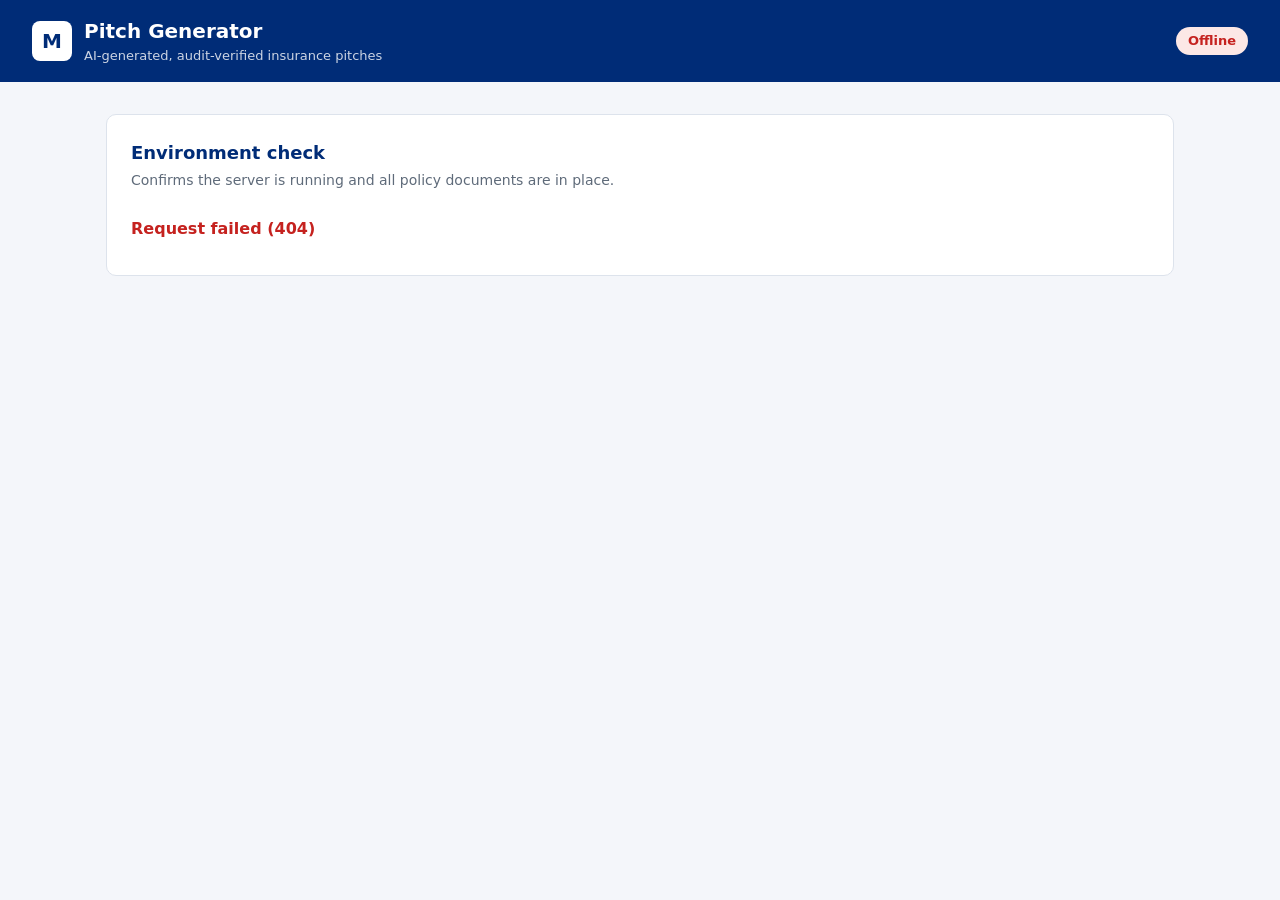
==== static/index.html @ 5f3ff766 "Phase 0: FastAPI + frontend shell, Gemini setup" ====
<!DOCTYPE html>
<html lang="en">
<head>
  <meta charset="UTF-8">
  <meta name="viewport" content="width=device-width, initial-scale=1.0">
  <title>Marsh Pitch Generator</title>
  <link rel="stylesheet" href="/static/css/style.css">
  <script src="/static/js/api.js" defer></script>
  <script src="/static/js/ui.js" defer></script>
  <script src="/static/js/app.js" defer></script>
</head>
<body>
  <header class="topbar">
    <div class="brand">
      <span class="logo">M</span>
      <div>
        <h1>Pitch Generator</h1>
        <p>AI-generated, audit-verified insurance pitches</p>
      </div>
    </div>
    <span id="mode-badge" class="badge">Connecting…</span>
  </header>

  <main class="container">
    <section class="card">
      <h2>Environment check</h2>
      <p class="muted">Confirms the server is running and all policy documents are in place.</p>
      <ul id="policy-list" class="status-list"></ul>
    </section>
  </main>
</body>
</html>
---- static/css/style.css ----
:root {
  --navy: #002C77;
  --navy-light: #E8EEF8;
  --bg: #F4F6FA;
  --surface: #FFFFFF;
  --text: #1A1F2B;
  --muted: #5F6B7A;
  --border: #DDE3EC;
  --green: #1E8E3E;
  --amber: #B26A00;
  --red: #C5221F;
  --blue: #1A73E8;
  --radius: 10px;
}

* { box-sizing: border-box; margin: 0; padding: 0; }

body {
  font-family: "Segoe UI", system-ui, -apple-system, sans-serif;
  background: var(--bg);
  color: var(--text);
  line-height: 1.5;
}

.topbar {
  background: var(--navy);
  color: #fff;
  padding: 16px 32px;
  display: flex;
  align-items: center;
  justify-content: space-between;
}
.brand { display: flex; align-items: center; gap: 12px; }
.brand h1 { font-size: 20px; font-weight: 600; }
.brand p { font-size: 13px; opacity: 0.8; }
.logo {
  width: 40px; height: 40px; border-radius: 8px;
  background: #fff; color: var(--navy);
  display: grid; place-items: center;
  font-weight: 700; font-size: 20px;
}

.container { max-width: 1100px; margin: 32px auto; padding: 0 16px; }

.card {
  background: var(--surface);
  border: 1px solid var(--border);
  border-radius: var(--radius);
  padding: 24px;
}
.card h2 { font-size: 18px; color: var(--navy); margin-bottom: 4px; }
.muted { color: var(--muted); font-size: 14px; }

.badge {
  font-size: 13px; font-weight: 600;
  padding: 4px 12px; border-radius: 999px;
  background: rgba(255, 255, 255, 0.15);
}
.badge.live { background: #E6F4EA; color: var(--green); }
.badge.demo { background: #FEF3E0; color: var(--amber); }
.badge.error { background: #FCE8E6; color: var(--red); }

.status-list { list-style: none; margin-top: 16px; }
.status-list li {
  display: flex; justify-content: space-between;
  padding: 10px 0; border-bottom: 1px solid var(--border);
}
.status-list li:last-child { border-bottom: none; }
.ok { color: var(--green); font-weight: 600; }
.missing { color: var(--red); font-weight: 600; }
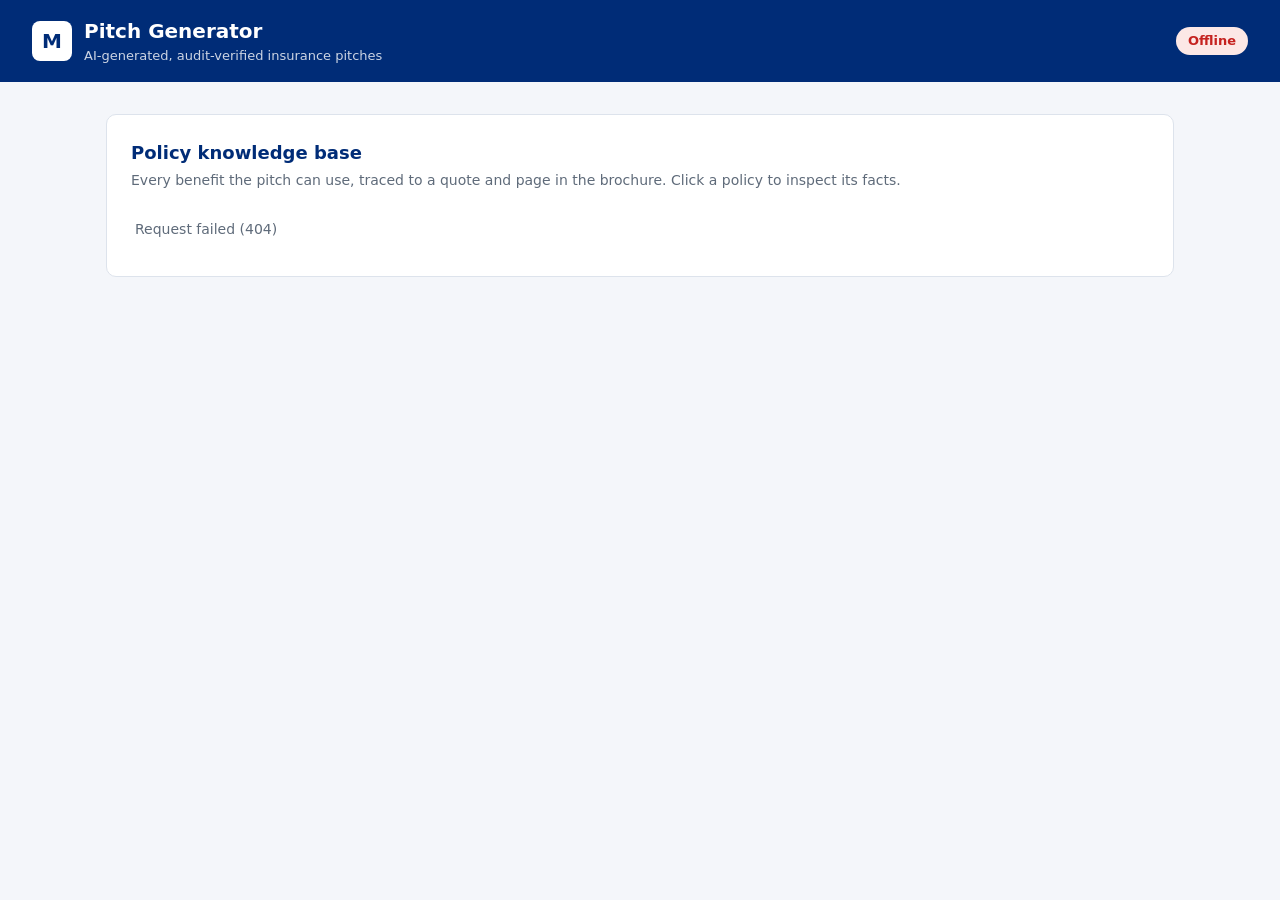
==== commit 1463a058: "Phase 1 complete: verified fact store with human overrides" ====
--- a/static/index.html
+++ b/static/index.html
@@ -23,9 +23,14 @@
 
   <main class="container">
     <section class="card">
-      <h2>Environment check</h2>
-      <p class="muted">Confirms the server is running and all policy documents are in place.</p>
-      <ul id="policy-list" class="status-list"></ul>
+      <div class="card-head">
+        <div>
+          <h2>Policy knowledge base</h2>
+          <p class="muted">Every benefit the pitch can use, traced to a quote and page in the brochure. Click a policy to inspect its facts.</p>
+        </div>
+        <span id="store-date" class="muted small"></span>
+      </div>
+      <ul id="policy-list" class="policy-list"></ul>
     </section>
   </main>
 </body>
--- a/static/css/style.css
+++ b/static/css/style.css
@@ -7,9 +7,13 @@
   --muted: #5F6B7A;
   --border: #DDE3EC;
   --green: #1E8E3E;
+  --green-bg: #E6F4EA;
   --amber: #B26A00;
+  --amber-bg: #FEF3E0;
   --red: #C5221F;
+  --red-bg: #FCE8E6;
   --blue: #1A73E8;
+  --blue-bg: #E8F0FE;
   --radius: 10px;
 }
 
@@ -22,6 +26,7 @@
   line-height: 1.5;
 }
 
+/* ---------- header ---------- */
 .topbar {
   background: var(--navy);
   color: #fff;
@@ -40,6 +45,7 @@
   font-weight: 700; font-size: 20px;
 }
 
+/* ---------- layout ---------- */
 .container { max-width: 1100px; margin: 32px auto; padding: 0 16px; }
 
 .card {
@@ -48,23 +54,68 @@
   border-radius: var(--radius);
   padding: 24px;
 }
+.card-head { display: flex; justify-content: space-between; align-items: flex-start; gap: 16px; }
 .card h2 { font-size: 18px; color: var(--navy); margin-bottom: 4px; }
 .muted { color: var(--muted); font-size: 14px; }
+.small { font-size: 12px; white-space: nowrap; }
 
+/* ---------- badges & pills ---------- */
 .badge {
   font-size: 13px; font-weight: 600;
   padding: 4px 12px; border-radius: 999px;
   background: rgba(255, 255, 255, 0.15);
 }
-.badge.live { background: #E6F4EA; color: var(--green); }
-.badge.demo { background: #FEF3E0; color: var(--amber); }
-.badge.error { background: #FCE8E6; color: var(--red); }
+.badge.live { background: var(--green-bg); color: var(--green); }
+.badge.demo { background: var(--amber-bg); color: var(--amber); }
+.badge.error { background: var(--red-bg); color: var(--red); }
 
-.status-list { list-style: none; margin-top: 16px; }
-.status-list li {
-  display: flex; justify-content: space-between;
-  padding: 10px 0; border-bottom: 1px solid var(--border);
+.pill {
+  display: inline-block;
+  font-size: 12px; font-weight: 600;
+  padding: 2px 8px; border-radius: 999px;
+  white-space: nowrap;
 }
-.status-list li:last-child { border-bottom: none; }
-.ok { color: var(--green); font-weight: 600; }
-.missing { color: var(--red); font-weight: 600; }+.pill.ok { background: var(--green-bg); color: var(--green); }
+.pill.review { background: var(--amber-bg); color: var(--amber); }
+.pill.missing { background: var(--red-bg); color: var(--red); }
+.pill.base { background: var(--green-bg); color: var(--green); }
+.pill.optional { background: var(--amber-bg); color: var(--amber); }
+.pill.add_on { background: var(--red-bg); color: var(--red); }
+.pill.plan_dependent { background: var(--blue-bg); color: var(--blue); }
+
+/* ---------- policy list ---------- */
+.policy-list { list-style: none; margin-top: 16px; }
+.policy-list > li { border-bottom: 1px solid var(--border); }
+.policy-list > li:last-child { border-bottom: none; }
+
+.policy-row {
+  width: 100%;
+  display: flex; justify-content: space-between; align-items: center; gap: 12px;
+  padding: 12px 4px;
+  background: none; border: none; cursor: pointer;
+  font: inherit; color: inherit; text-align: left;
+}
+.policy-row:hover { background: var(--navy-light); }
+.policy-row:disabled { cursor: default; background: none; }
+.policy-row .name { font-weight: 600; }
+.policy-row .meta { display: flex; gap: 8px; align-items: center; flex-wrap: wrap; justify-content: flex-end; }
+.chevron { display: inline-block; color: var(--muted); transition: transform 0.15s; }
+.open .chevron { transform: rotate(90deg); }
+
+/* ---------- facts table ---------- */
+.facts { padding: 4px 4px 16px; overflow-x: auto; }
+.facts table { width: 100%; min-width: 720px; border-collapse: collapse; font-size: 13px; }
+.facts th {
+  text-align: left; font-weight: 600; color: var(--muted);
+  padding: 8px; border-bottom: 2px solid var(--border);
+}
+.facts td { padding: 8px; border-bottom: 1px solid var(--border); vertical-align: top; }
+.facts .quote { color: var(--muted); font-style: italic; max-width: 360px; }
+.facts .flags { color: var(--amber); font-size: 12px; margin-top: 2px; }
+.empty { padding: 12px 4px; color: var(--muted); font-size: 14px; }
+
+@media (max-width: 640px) {
+  .topbar { padding: 12px 16px; }
+  .card { padding: 16px; }
+  .card-head { flex-direction: column; }
+}
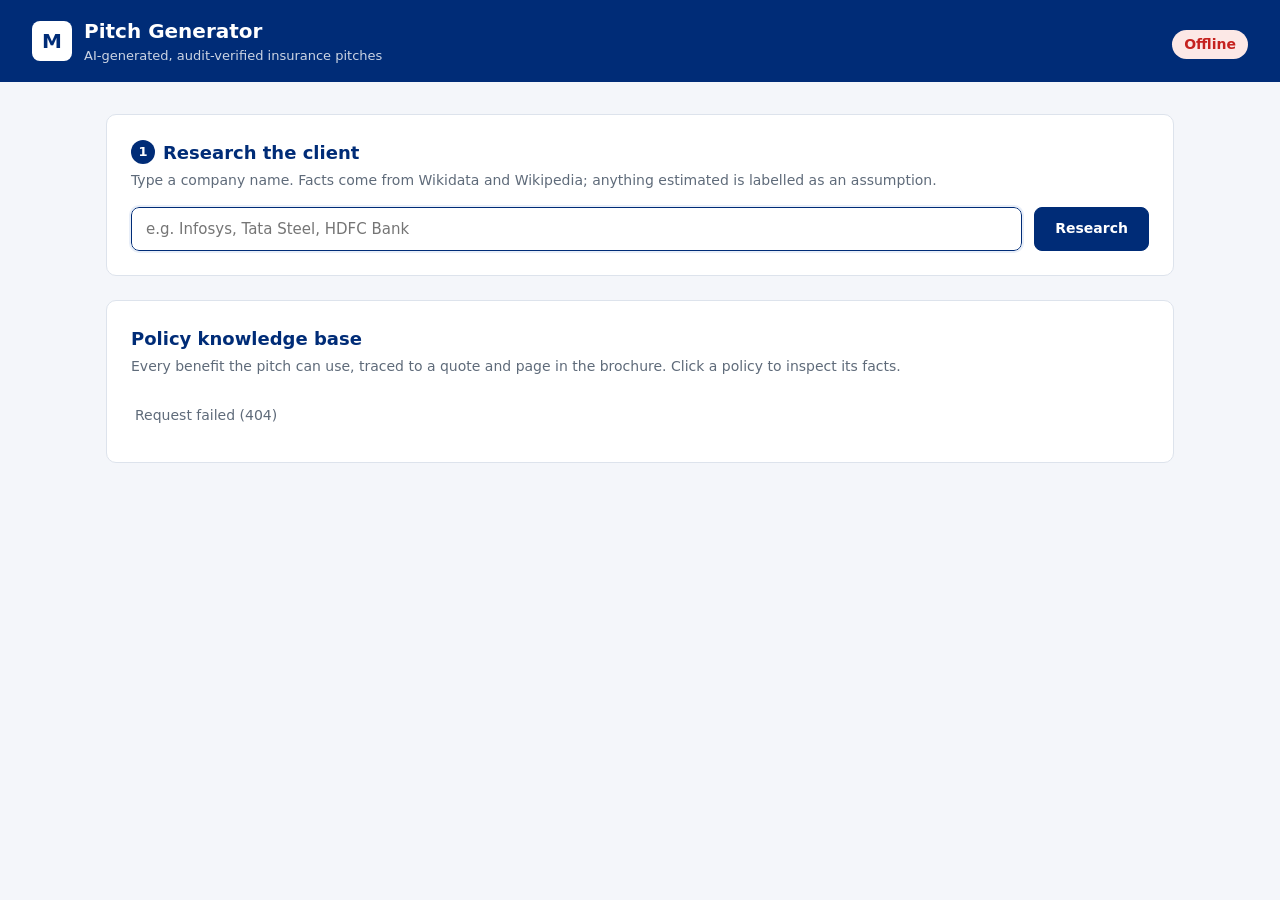
==== commit d88e7982: "Phase 2: company profile from Wikidata/Wikipedia with labelled assumptions" ====
--- a/static/index.html
+++ b/static/index.html
@@ -22,6 +22,29 @@
   </header>
 
   <main class="container">
+    <!-- Step 1: research the client -->
+    <section class="card">
+      <h2><span class="step">1</span> Research the client</h2>
+      <p class="muted">Type a company name. Facts come from Wikidata and Wikipedia; anything estimated is labelled as an assumption.</p>
+
+      <form id="company-form" class="search-row" autocomplete="off" novalidate>
+        <div class="search-box">
+          <input id="company-input" type="text" maxlength="100" placeholder="e.g. Infosys, Tata Steel, HDFC Bank"
+                 aria-label="Company name" aria-autocomplete="list" aria-controls="suggestions">
+          <ul id="suggestions" class="suggestions" role="listbox" hidden></ul>
+        </div>
+        <button id="research-btn" type="submit" class="btn primary">Research</button>
+      </form>
+      <p id="company-error" class="error" hidden></p>
+
+      <div id="profile-loading" class="loading" hidden>
+        <span class="spinner"></span>
+        <span>Looking up Wikidata → reading Wikipedia → estimating workforce risks…</span>
+      </div>
+      <div id="profile-result" hidden></div>
+    </section>
+
+    <!-- Reference: verified policy facts -->
     <section class="card">
       <div class="card-head">
         <div>
--- a/static/css/style.css
+++ b/static/css/style.css
@@ -18,6 +18,7 @@
 }
 
 * { box-sizing: border-box; margin: 0; padding: 0; }
+[hidden] { display: none !important; }  /* never let a display rule un-hide an element */
 
 body {
   font-family: "Segoe UI", system-ui, -apple-system, sans-serif;
@@ -54,8 +55,14 @@
   border-radius: var(--radius);
   padding: 24px;
 }
+.card + .card { margin-top: 24px; }
 .card-head { display: flex; justify-content: space-between; align-items: flex-start; gap: 16px; }
-.card h2 { font-size: 18px; color: var(--navy); margin-bottom: 4px; }
+.card h2 { font-size: 18px; color: var(--navy); margin-bottom: 4px; display: flex; align-items: center; gap: 8px; }
+.step {
+  width: 24px; height: 24px; border-radius: 50%;
+  background: var(--navy); color: #fff;
+  display: inline-grid; place-items: center; font-size: 13px;
+}
 .muted { color: var(--muted); font-size: 14px; }
 .small { font-size: 12px; white-space: nowrap; }
 
@@ -114,7 +121,83 @@
 .facts .flags { color: var(--amber); font-size: 12px; margin-top: 2px; }
 .empty { padding: 12px 4px; color: var(--muted); font-size: 14px; }
 
+/* ---------- buttons & forms ---------- */
+.btn {
+  font: inherit; font-weight: 600; font-size: 14px;
+  padding: 10px 20px; border-radius: 8px; cursor: pointer;
+  border: 1px solid var(--border); background: var(--surface); color: var(--text);
+}
+.btn.primary { background: var(--navy); border-color: var(--navy); color: #fff; }
+.btn:disabled { opacity: 0.6; cursor: wait; }
+.btn.chip { padding: 4px 12px; font-size: 13px; border-radius: 999px; }
+.btn.chip:hover { border-color: var(--navy); color: var(--navy); }
+
+.search-row { display: flex; gap: 12px; margin-top: 16px; }
+.search-box { position: relative; flex: 1; }
+.search-box input {
+  width: 100%; font: inherit; font-size: 15px;
+  padding: 10px 14px; border: 1px solid var(--border); border-radius: 8px;
+}
+.search-box input:focus { outline: 2px solid var(--navy-light); border-color: var(--navy); }
+.suggestions {
+  position: absolute; top: calc(100% + 4px); left: 0; right: 0; z-index: 10;
+  list-style: none; background: var(--surface);
+  border: 1px solid var(--border); border-radius: 8px;
+  box-shadow: 0 8px 24px rgba(0, 0, 0, 0.08); overflow: hidden;
+}
+.suggestions li { padding: 8px 14px; cursor: pointer; }
+.suggestions li:hover, .suggestions li.active { background: var(--navy-light); }
+.suggestions .desc { display: block; font-size: 12px; color: var(--muted); }
+.error { color: var(--red); font-size: 14px; margin-top: 8px; }
+
+.loading { display: flex; align-items: center; gap: 10px; margin-top: 20px; color: var(--muted); font-size: 14px; }
+.spinner {
+  width: 18px; height: 18px; border-radius: 50%;
+  border: 2px solid var(--border); border-top-color: var(--navy);
+  animation: spin 0.8s linear infinite;
+}
+@keyframes spin { to { transform: rotate(360deg); } }
+
+/* ---------- company profile ---------- */
+.profile { margin-top: 24px; border-top: 1px solid var(--border); padding-top: 20px; }
+.profile-head { display: flex; justify-content: space-between; gap: 16px; align-items: flex-start; }
+.profile-head h3 { font-size: 20px; }
+.profile-head a { font-size: 13px; color: var(--blue); }
+.banner {
+  background: var(--amber-bg); color: var(--amber);
+  border-radius: 8px; padding: 10px 14px; font-size: 14px; margin-top: 12px;
+}
+.alternatives { margin-top: 12px; display: flex; flex-wrap: wrap; gap: 8px; align-items: center; font-size: 13px; }
+
+.section-label {
+  font-size: 12px; font-weight: 600; text-transform: uppercase; letter-spacing: 0.04em;
+  color: var(--muted); margin: 20px 0 8px;
+}
+.fact-grid { display: grid; grid-template-columns: repeat(auto-fill, minmax(200px, 1fr)); gap: 12px; }
+.fact-tile { border: 1px solid var(--border); border-radius: 8px; padding: 10px 12px; }
+.fact-tile .label { font-size: 12px; color: var(--muted); text-transform: capitalize; }
+.fact-tile .value { font-weight: 600; margin: 2px 0 6px; word-break: break-word; }
+.basis { font-size: 11px; font-weight: 600; padding: 1px 8px; border-radius: 999px; white-space: nowrap; }
+.basis.sourced { background: var(--green-bg); color: var(--green); text-decoration: none; }
+.basis.assumption { background: var(--blue-bg); color: var(--blue); }
+.reason { font-size: 12px; color: var(--muted); margin-top: 4px; }
+
+.summary { font-size: 14px; line-height: 1.6; }
+.workforce { border-left: 3px solid var(--blue); padding: 4px 12px; font-size: 14px; }
+
+.risk-list { list-style: none; }
+.risk-list li { display: flex; gap: 12px; padding: 10px 0; border-bottom: 1px solid var(--border); }
+.risk-list li:last-child { border-bottom: none; }
+.risk-list .pill { align-self: flex-start; min-width: 64px; text-align: center; }
+.risk-list .pill.high { background: var(--red-bg); color: var(--red); }
+.risk-list .pill.medium { background: var(--amber-bg); color: var(--amber); }
+.risk-list strong { display: block; font-size: 14px; }
+.profile-foot { margin-top: 16px; font-size: 12px; color: var(--muted); }
+
 @media (max-width: 640px) {
+  .search-row { flex-direction: column; }
+  .btn.primary { width: 100%; }
+  .profile-head { flex-direction: column; }
   .topbar { padding: 12px 16px; }
   .card { padding: 16px; }
   .card-head { flex-direction: column; }
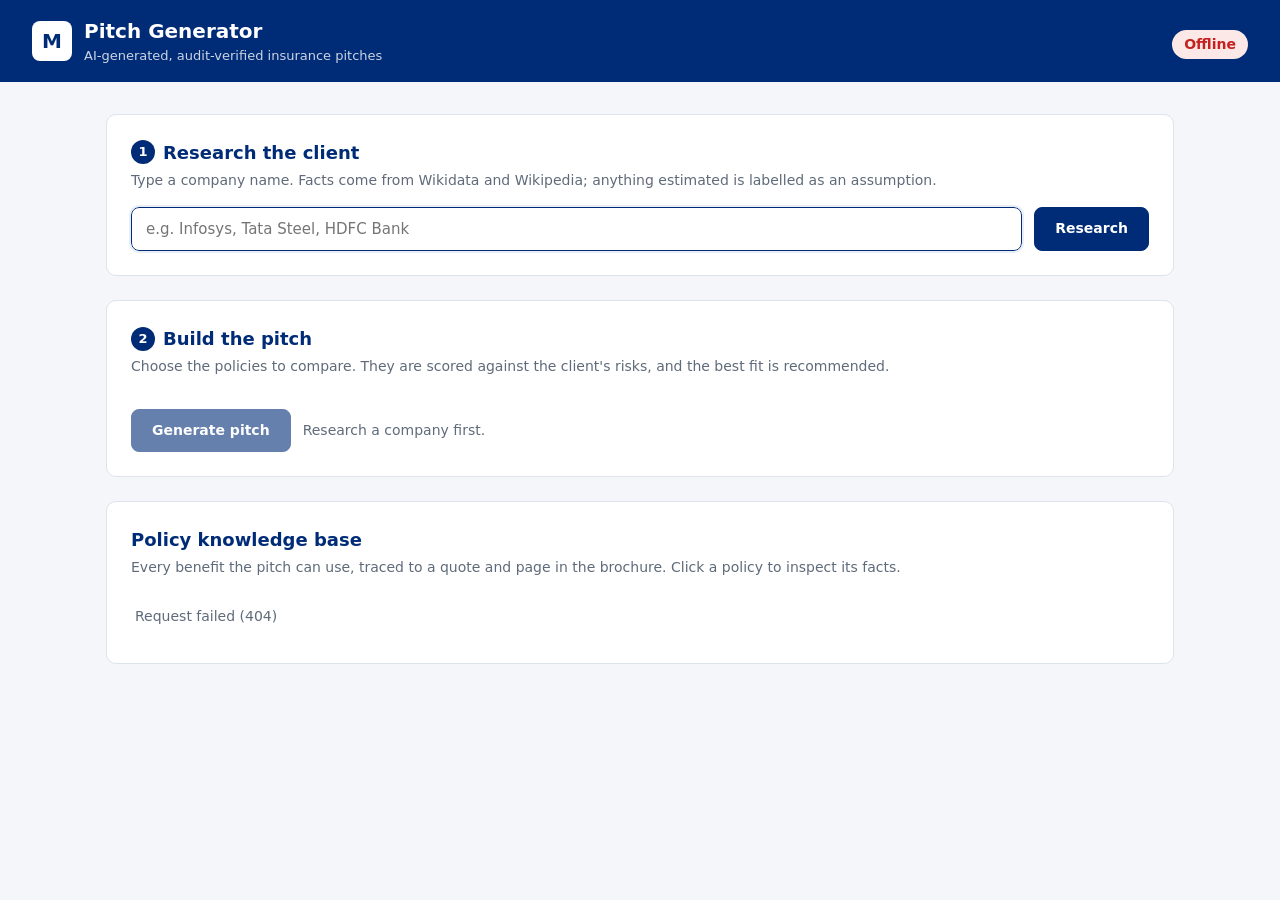
==== commit 7a15e67d: "Phase 3: deterministic policy scoring, grounded pitch writing, PowerPoint export" ====
--- a/static/index.html
+++ b/static/index.html
@@ -44,6 +44,25 @@
       <div id="profile-result" hidden></div>
     </section>
 
+    <!-- Step 2: build the pitch -->
+    <section class="card">
+      <h2><span class="step">2</span> Build the pitch</h2>
+      <p class="muted">Choose the policies to compare. They are scored against the client's risks, and the best fit is recommended.</p>
+
+      <div id="policy-picks" class="policy-picks"></div>
+      <div class="action-row">
+        <button id="generate-btn" type="button" class="btn primary" disabled>Generate pitch</button>
+        <span id="generate-hint" class="muted">Research a company first.</span>
+      </div>
+      <p id="pitch-error" class="error" hidden></p>
+
+      <div id="pitch-loading" class="loading" hidden>
+        <span class="spinner"></span>
+        <span>Scoring policies → writing slides with verified facts → checking citations…</span>
+      </div>
+      <div id="pitch-result" hidden></div>
+    </section>
+
     <!-- Reference: verified policy facts -->
     <section class="card">
       <div class="card-head">
--- a/static/css/style.css
+++ b/static/css/style.css
@@ -194,7 +194,68 @@
 .risk-list strong { display: block; font-size: 14px; }
 .profile-foot { margin-top: 16px; font-size: 12px; color: var(--muted); }
 
+/* ---------- step 2: pitch ---------- */
+.policy-picks { display: flex; flex-wrap: wrap; gap: 10px; margin-top: 16px; }
+.pick {
+  display: flex; align-items: center; gap: 8px; cursor: pointer;
+  border: 1px solid var(--border); border-radius: 8px; padding: 8px 12px; font-size: 14px;
+}
+.pick:has(input:checked) { border-color: var(--navy); background: var(--navy-light); }
+.pick input { accent-color: var(--navy); }
+.pick .muted { font-size: 12px; }
+.action-row { display: flex; align-items: center; gap: 12px; margin-top: 16px; flex-wrap: wrap; }
+
+.pitch { margin-top: 24px; border-top: 1px solid var(--border); padding-top: 20px; }
+.rank-row { border: 1px solid var(--border); border-radius: 8px; margin-bottom: 8px; }
+.rank-row > summary { list-style: none; cursor: pointer; padding: 10px 14px; display: grid;
+  grid-template-columns: minmax(160px, 240px) 1fr 60px; gap: 12px; align-items: center; }
+.rank-row > summary::-webkit-details-marker { display: none; }
+.rank-row.best { border-color: var(--navy); }
+.rank-name { font-weight: 600; font-size: 14px; }
+.rank-name .pill { margin-left: 6px; }
+.bar { height: 10px; background: var(--navy-light); border-radius: 999px; overflow: hidden; }
+.bar span { display: block; height: 100%; background: var(--navy); border-radius: 999px; }
+.rank-score { font-weight: 700; color: var(--navy); text-align: right; }
+.rank-detail { padding: 0 14px 12px; font-size: 13px; }
+.rank-detail table { width: 100%; border-collapse: collapse; }
+.rank-detail td { padding: 6px 4px; border-top: 1px solid var(--border); vertical-align: top; }
+.rank-detail .gap { color: var(--amber); }
+
+.slides { display: grid; gap: 20px; margin-top: 8px; }
+.slide { border: 1px solid var(--border); border-radius: 8px; overflow: hidden; background: #fff; }
+.slide-head { background: var(--navy); color: #fff; padding: 12px 18px; display: flex; justify-content: space-between; gap: 12px; }
+.slide-head h4 { font-size: 16px; }
+.slide-head span { font-size: 12px; opacity: 0.8; white-space: nowrap; }
+.slide-body { padding: 16px 18px; font-size: 14px; }
+.claim { padding: 6px 8px; border-radius: 6px; margin-bottom: 4px; border-left: 3px solid transparent; }
+.claim.uncited { border-left-color: var(--red); background: var(--red-bg); }
+.src { display: inline-block; font-size: 11px; color: var(--muted); margin-left: 6px; border-bottom: 1px dotted var(--muted); cursor: help; }
+.src.none { color: var(--red); border: none; font-weight: 600; }
+.mini-tiles { display: grid; grid-template-columns: repeat(auto-fill, minmax(150px, 1fr)); gap: 8px; margin-bottom: 12px; }
+.mini-tiles div { background: var(--navy-light); border-radius: 6px; padding: 6px 10px; font-size: 13px; }
+.mini-tiles b { display: block; font-size: 11px; color: var(--muted); text-transform: uppercase; }
+.marsh-grid { display: grid; grid-template-columns: 1fr 1fr; gap: 10px; }
+.marsh-grid div { border-left: 3px solid var(--navy); padding: 6px 10px; }
+.risk-row { display: grid; grid-template-columns: 220px 1fr; gap: 12px; margin-bottom: 8px; align-items: start; }
+.risk-row .risk-tag { border-radius: 6px; padding: 6px 10px; font-size: 13px; font-weight: 600; }
+.risk-tag.high { background: var(--red-bg); color: var(--red); }
+.risk-tag.medium { background: var(--amber-bg); color: var(--amber); }
+.compare { overflow-x: auto; }
+.compare table { width: 100%; min-width: 640px; border-collapse: collapse; font-size: 13px; }
+.compare th { background: var(--navy); color: #fff; padding: 8px; text-align: left; }
+.compare td { padding: 8px; border-bottom: 1px solid var(--border); vertical-align: top; }
+.compare td.none { color: var(--muted); }
+.compare tr.score td { background: var(--navy-light); font-weight: 700; color: var(--navy); }
+.reco { display: grid; grid-template-columns: 150px 1fr; gap: 16px; }
+.reco-score { background: var(--navy); color: #fff; border-radius: 10px; text-align: center; padding: 16px 8px; }
+.reco-score b { display: block; font-size: 40px; line-height: 1.1; }
+.disclaimer { margin-top: 12px; background: var(--navy-light); border-radius: 6px; padding: 8px 12px; font-size: 12px; color: var(--muted); }
+.download-row { display: flex; justify-content: space-between; align-items: center; gap: 12px; margin-top: 20px; flex-wrap: wrap; }
+
 @media (max-width: 640px) {
+  .rank-row > summary { grid-template-columns: 1fr 50px; }
+  .rank-row .bar { grid-column: 1 / -1; grid-row: 2; }
+  .risk-row, .reco, .marsh-grid { grid-template-columns: 1fr; }
   .search-row { flex-direction: column; }
   .btn.primary { width: 100%; }
   .profile-head { flex-direction: column; }
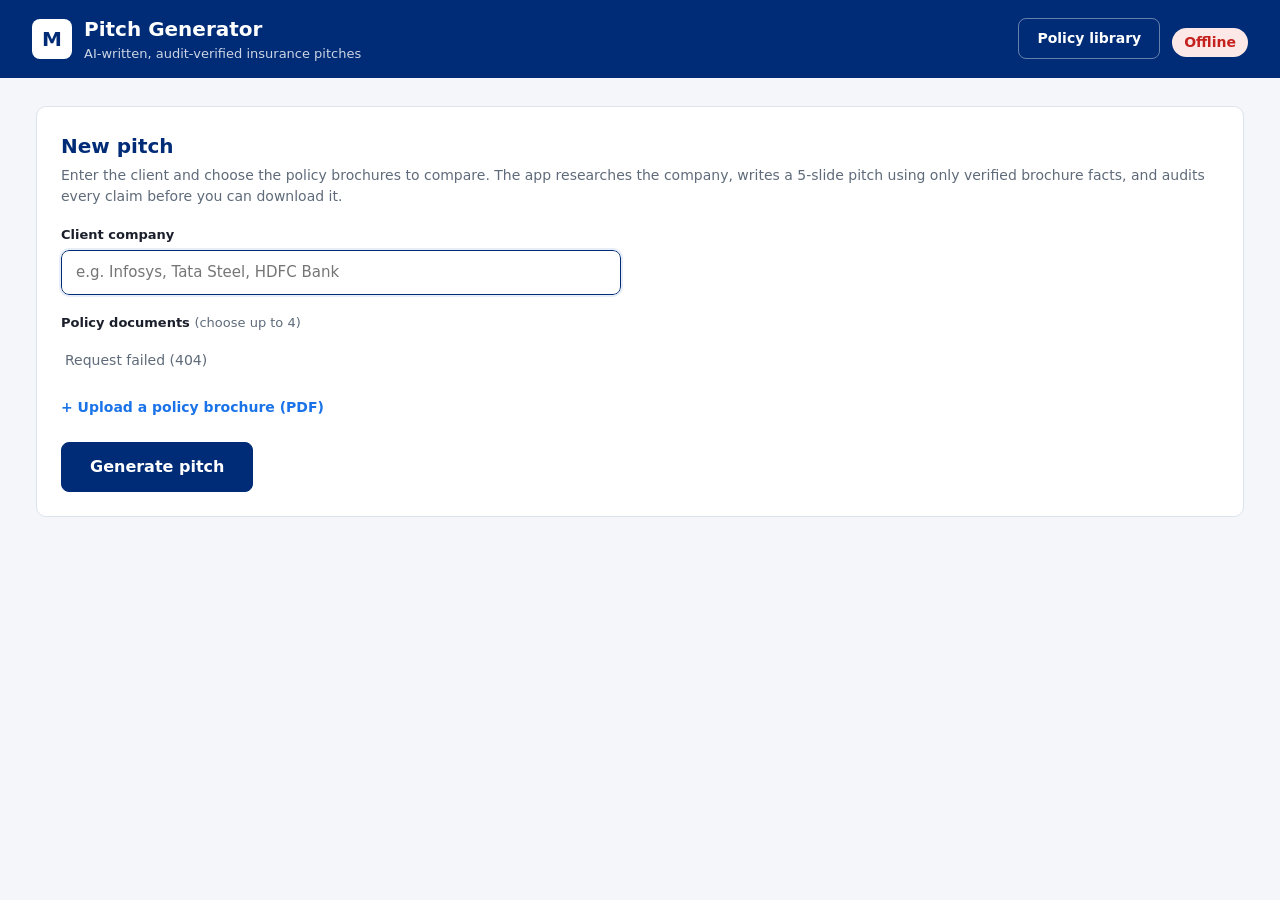
==== commit 2f3328d7: "Phase 5: single-form UI, audit beside slides, approve/edit/reject with re-audit, gated export, PDF u" ====
--- a/static/index.html
+++ b/static/index.html
@@ -15,65 +15,94 @@
       <span class="logo">M</span>
       <div>
         <h1>Pitch Generator</h1>
-        <p>AI-generated, audit-verified insurance pitches</p>
+        <p>AI-written, audit-verified insurance pitches</p>
       </div>
     </div>
-    <span id="mode-badge" class="badge">Connecting…</span>
+    <div class="topbar-right">
+      <button id="library-btn" type="button" class="btn ghost">Policy library</button>
+      <span id="mode-badge" class="badge">Connecting…</span>
+    </div>
   </header>
 
   <main class="container">
-    <!-- Step 1: research the client -->
-    <section class="card">
-      <h2><span class="step">1</span> Research the client</h2>
-      <p class="muted">Type a company name. Facts come from Wikidata and Wikipedia; anything estimated is labelled as an assumption.</p>
+    <!-- The whole input: company + policies + generate -->
+    <section class="card" id="new-pitch">
+      <h2>New pitch</h2>
+      <p class="muted">Enter the client and choose the policy brochures to compare. The app researches the company,
+        writes a 5-slide pitch using only verified brochure facts, and audits every claim before you can download it.</p>
 
-      <form id="company-form" class="search-row" autocomplete="off" novalidate>
+      <form id="pitch-form" autocomplete="off" novalidate>
+        <label class="field-label" for="company-input">Client company</label>
         <div class="search-box">
           <input id="company-input" type="text" maxlength="100" placeholder="e.g. Infosys, Tata Steel, HDFC Bank"
-                 aria-label="Company name" aria-autocomplete="list" aria-controls="suggestions">
+                 aria-autocomplete="list" aria-controls="suggestions">
           <ul id="suggestions" class="suggestions" role="listbox" hidden></ul>
         </div>
-        <button id="research-btn" type="submit" class="btn primary">Research</button>
+
+        <div class="field-label">Policy documents <span class="muted">(choose up to 4)</span></div>
+        <div id="policy-picks" class="policy-picks"><p class="empty">Loading policies…</p></div>
+
+        <button id="upload-toggle" type="button" class="btn link">+ Upload a policy brochure (PDF)</button>
+        <div id="upload-panel" class="upload-panel" hidden>
+          <div class="upload-grid">
+            <label>PDF brochure<input id="upload-file" type="file" accept="application/pdf,.pdf"></label>
+            <label>Policy name<input id="upload-name" type="text" maxlength="80" placeholder="e.g. Star Comprehensive"></label>
+            <label>Insurer<input id="upload-insurer" type="text" maxlength="60" placeholder="e.g. Star Health"></label>
+          </div>
+          <p class="muted small-text">The AI reads the brochure and extracts its benefits; each one is then checked against the PDF text.
+            Takes 1–2 minutes and uses one AI call. Max 15 MB, 40 pages.</p>
+          <div class="upload-actions">
+            <button id="upload-btn" type="button" class="btn primary">Upload and read</button>
+            <button id="upload-cancel" type="button" class="btn">Cancel</button>
+          </div>
+          <p id="upload-error" class="error" hidden></p>
+        </div>
+
+        <p id="form-error" class="error" hidden></p>
+        <button id="generate-btn" type="submit" class="btn primary big">Generate pitch</button>
       </form>
-      <p id="company-error" class="error" hidden></p>
 
-      <div id="profile-loading" class="loading" hidden>
-        <span class="spinner"></span>
-        <span>Looking up Wikidata → reading Wikipedia → estimating workforce risks…</span>
-      </div>
-      <div id="profile-result" hidden></div>
+      <ol id="progress" class="progress" hidden>
+        <li data-step="profile"><span class="dot"></span><div><b>Research the company</b><small>Wikidata and Wikipedia facts, estimated workforce risks</small></div></li>
+        <li data-step="pitch"><span class="dot"></span><div><b>Write the pitch</b><small>Score the policies, write 5 slides citing brochure facts</small></div></li>
+        <li data-step="audit"><span class="dot"></span><div><b>Audit every claim</b><small>Trace each statement to a policy clause</small></div></li>
+      </ol>
     </section>
 
-    <!-- Step 2: build the pitch -->
-    <section class="card">
-      <h2><span class="step">2</span> Build the pitch</h2>
-      <p class="muted">Choose the policies to compare. They are scored against the client's risks, and the best fit is recommended.</p>
+    <!-- Result: summary header + tabs -->
+    <section id="result" hidden>
+      <div id="result-head" class="card result-head"></div>
 
-      <div id="policy-picks" class="policy-picks"></div>
-      <div class="action-row">
-        <button id="generate-btn" type="button" class="btn primary" disabled>Generate pitch</button>
-        <span id="generate-hint" class="muted">Research a company first.</span>
+      <div class="tabs" role="tablist">
+        <button type="button" role="tab" data-tab="slides" aria-selected="true">Slides</button>
+        <button type="button" role="tab" data-tab="audit" aria-selected="false">Audit report</button>
+        <button type="button" role="tab" data-tab="profile" aria-selected="false">Company profile</button>
+        <button type="button" role="tab" data-tab="ranking" aria-selected="false">Why this policy</button>
       </div>
-      <p id="pitch-error" class="error" hidden></p>
 
-      <div id="pitch-loading" class="loading" hidden>
-        <span class="spinner"></span>
-        <span>Scoring policies → writing slides with verified facts → checking citations…</span>
+      <div id="tab-slides" class="tab-panel" role="tabpanel">
+        <div class="review-layout">
+          <div id="slides" class="slides"></div>
+          <aside id="inspector" class="inspector card"></aside>
+        </div>
       </div>
-      <div id="pitch-result" hidden></div>
-    </section>
-
-    <!-- Reference: verified policy facts -->
-    <section class="card">
-      <div class="card-head">
-        <div>
-          <h2>Policy knowledge base</h2>
-          <p class="muted">Every benefit the pitch can use, traced to a quote and page in the brochure. Click a policy to inspect its facts.</p>
-        </div>
-        <span id="store-date" class="muted small"></span>
-      </div>
-      <ul id="policy-list" class="policy-list"></ul>
+      <div id="tab-audit" class="tab-panel card" role="tabpanel" hidden></div>
+      <div id="tab-profile" class="tab-panel card" role="tabpanel" hidden></div>
+      <div id="tab-ranking" class="tab-panel card" role="tabpanel" hidden></div>
     </section>
   </main>
+
+  <!-- Policy library: every verified fact, with its brochure quote -->
+  <dialog id="library" class="library">
+    <div class="card-head">
+      <div>
+        <h2>Policy library</h2>
+        <p class="muted">Every benefit the pitch can use, traced to a quote and page in the brochure.</p>
+      </div>
+      <button id="library-close" type="button" class="btn" aria-label="Close">Close</button>
+    </div>
+    <p id="store-date" class="muted small-text"></p>
+    <ul id="policy-list" class="policy-list"></ul>
+  </dialog>
 </body>
 </html>
--- a/static/css/style.css
+++ b/static/css/style.css
@@ -14,6 +14,7 @@
   --red-bg: #FCE8E6;
   --blue: #1A73E8;
   --blue-bg: #E8F0FE;
+  --grey-bg: #EEF0F3;
   --radius: 10px;
 }
 
@@ -29,116 +30,91 @@
 
 /* ---------- header ---------- */
 .topbar {
-  background: var(--navy);
-  color: #fff;
-  padding: 16px 32px;
-  display: flex;
-  align-items: center;
-  justify-content: space-between;
+  background: var(--navy); color: #fff;
+  padding: 14px 32px;
+  display: flex; align-items: center; justify-content: space-between; gap: 12px;
 }
 .brand { display: flex; align-items: center; gap: 12px; }
 .brand h1 { font-size: 20px; font-weight: 600; }
 .brand p { font-size: 13px; opacity: 0.8; }
 .logo {
-  width: 40px; height: 40px; border-radius: 8px;
+  width: 40px; height: 40px; border-radius: 8px; flex: none;
   background: #fff; color: var(--navy);
-  display: grid; place-items: center;
-  font-weight: 700; font-size: 20px;
-}
+  display: grid; place-items: center; font-weight: 700; font-size: 20px;
+}
+.topbar-right { display: flex; align-items: center; gap: 12px; }
 
 /* ---------- layout ---------- */
-.container { max-width: 1100px; margin: 32px auto; padding: 0 16px; }
-
+.container { max-width: 1240px; margin: 28px auto; padding: 0 16px; }
 .card {
   background: var(--surface);
   border: 1px solid var(--border);
   border-radius: var(--radius);
   padding: 24px;
 }
-.card + .card { margin-top: 24px; }
 .card-head { display: flex; justify-content: space-between; align-items: flex-start; gap: 16px; }
-.card h2 { font-size: 18px; color: var(--navy); margin-bottom: 4px; display: flex; align-items: center; gap: 8px; }
-.step {
-  width: 24px; height: 24px; border-radius: 50%;
-  background: var(--navy); color: #fff;
-  display: inline-grid; place-items: center; font-size: 13px;
-}
+h2 { font-size: 20px; color: var(--navy); margin-bottom: 4px; }
+h3 { font-size: 17px; color: var(--navy); margin-bottom: 4px; }
 .muted { color: var(--muted); font-size: 14px; }
-.small { font-size: 12px; white-space: nowrap; }
-
-/* ---------- badges & pills ---------- */
-.badge {
-  font-size: 13px; font-weight: 600;
-  padding: 4px 12px; border-radius: 999px;
-  background: rgba(255, 255, 255, 0.15);
-}
+.small-text { font-size: 12px; }
+.nowrap { white-space: nowrap; }
+.num { text-align: right; }
+
+/* ---------- badges, pills, chips, tags ---------- */
+.badge { font-size: 13px; font-weight: 600; padding: 4px 12px; border-radius: 999px; background: rgba(255, 255, 255, 0.15); }
 .badge.live { background: var(--green-bg); color: var(--green); }
 .badge.demo { background: var(--amber-bg); color: var(--amber); }
 .badge.error { background: var(--red-bg); color: var(--red); }
 
-.pill {
-  display: inline-block;
-  font-size: 12px; font-weight: 600;
-  padding: 2px 8px; border-radius: 999px;
-  white-space: nowrap;
-}
-.pill.ok { background: var(--green-bg); color: var(--green); }
-.pill.review { background: var(--amber-bg); color: var(--amber); }
-.pill.missing { background: var(--red-bg); color: var(--red); }
-.pill.base { background: var(--green-bg); color: var(--green); }
-.pill.optional { background: var(--amber-bg); color: var(--amber); }
-.pill.add_on { background: var(--red-bg); color: var(--red); }
+.pill { display: inline-block; font-size: 12px; font-weight: 600; padding: 2px 8px; border-radius: 999px; white-space: nowrap; }
+.pill.ok, .pill.base { background: var(--green-bg); color: var(--green); }
+.pill.review, .pill.optional { background: var(--amber-bg); color: var(--amber); }
+.pill.missing, .pill.add_on { background: var(--red-bg); color: var(--red); }
 .pill.plan_dependent { background: var(--blue-bg); color: var(--blue); }
 
-/* ---------- policy list ---------- */
-.policy-list { list-style: none; margin-top: 16px; }
-.policy-list > li { border-bottom: 1px solid var(--border); }
-.policy-list > li:last-child { border-bottom: none; }
-
-.policy-row {
-  width: 100%;
-  display: flex; justify-content: space-between; align-items: center; gap: 12px;
-  padding: 12px 4px;
-  background: none; border: none; cursor: pointer;
-  font: inherit; color: inherit; text-align: left;
-}
-.policy-row:hover { background: var(--navy-light); }
-.policy-row:disabled { cursor: default; background: none; }
-.policy-row .name { font-weight: 600; }
-.policy-row .meta { display: flex; gap: 8px; align-items: center; flex-wrap: wrap; justify-content: flex-end; }
-.chevron { display: inline-block; color: var(--muted); transition: transform 0.15s; }
-.open .chevron { transform: rotate(90deg); }
-
-/* ---------- facts table ---------- */
-.facts { padding: 4px 4px 16px; overflow-x: auto; }
-.facts table { width: 100%; min-width: 720px; border-collapse: collapse; font-size: 13px; }
-.facts th {
-  text-align: left; font-weight: 600; color: var(--muted);
-  padding: 8px; border-bottom: 2px solid var(--border);
-}
-.facts td { padding: 8px; border-bottom: 1px solid var(--border); vertical-align: top; }
-.facts .quote { color: var(--muted); font-style: italic; max-width: 360px; }
-.facts .flags { color: var(--amber); font-size: 12px; margin-top: 2px; }
-.empty { padding: 12px 4px; color: var(--muted); font-size: 14px; }
-
-/* ---------- buttons & forms ---------- */
+.chip {
+  display: inline-block; font-size: 11px; font-weight: 700; text-transform: uppercase; letter-spacing: 0.03em;
+  padding: 1px 8px; border-radius: 999px; white-space: nowrap;
+}
+.c-verified { background: var(--green-bg); color: var(--green); }
+.c-review { background: var(--amber-bg); color: var(--amber); }
+.c-fail { background: var(--red-bg); color: var(--red); }
+.c-info { background: var(--blue-bg); color: var(--blue); }
+.c-approved { background: var(--green); color: #fff; }
+.c-rejected { background: var(--grey-bg); color: var(--muted); }
+
+.tag { font-size: 11px; font-weight: 600; color: var(--muted); background: var(--grey-bg); padding: 1px 6px; border-radius: 4px; }
+
+/* ---------- buttons & fields ---------- */
 .btn {
   font: inherit; font-weight: 600; font-size: 14px;
-  padding: 10px 20px; border-radius: 8px; cursor: pointer;
+  padding: 9px 18px; border-radius: 8px; cursor: pointer;
   border: 1px solid var(--border); background: var(--surface); color: var(--text);
-}
+  text-decoration: none; display: inline-block; text-align: center;
+}
+.btn:hover:not(:disabled) { border-color: var(--navy); }
 .btn.primary { background: var(--navy); border-color: var(--navy); color: #fff; }
-.btn:disabled { opacity: 0.6; cursor: wait; }
-.btn.chip { padding: 4px 12px; font-size: 13px; border-radius: 999px; }
-.btn.chip:hover { border-color: var(--navy); color: var(--navy); }
-
-.search-row { display: flex; gap: 12px; margin-top: 16px; }
-.search-box { position: relative; flex: 1; }
-.search-box input {
+.btn.primary:hover:not(:disabled) { background: #0A3A8F; }
+.btn.big { font-size: 16px; padding: 12px 28px; margin-top: 20px; }
+.btn:disabled { opacity: 0.55; cursor: not-allowed; }
+.btn.ghost { background: transparent; color: #fff; border-color: rgba(255, 255, 255, 0.4); }
+.btn.link { background: none; border: none; padding: 4px 0; color: var(--blue); font-weight: 600; }
+.btn.link.danger { color: var(--red); }
+.btn.chip { padding: 4px 12px; font-size: 13px; border-radius: 999px; text-transform: none; letter-spacing: 0; }
+.btn.chip.on { background: var(--navy); color: #fff; border-color: var(--navy); }
+
+.field-label { display: block; font-size: 13px; font-weight: 600; margin: 18px 0 6px; }
+.field-label .muted { font-weight: 400; font-size: 13px; }
+input[type=text], textarea {
   width: 100%; font: inherit; font-size: 15px;
-  padding: 10px 14px; border: 1px solid var(--border); border-radius: 8px;
-}
-.search-box input:focus { outline: 2px solid var(--navy-light); border-color: var(--navy); }
+  padding: 10px 14px; border: 1px solid var(--border); border-radius: 8px; background: #fff;
+}
+input[type=text]:focus, textarea:focus { outline: 2px solid var(--navy-light); border-color: var(--navy); }
+textarea { resize: vertical; font-size: 14px; }
+.error { color: var(--red); font-size: 14px; margin-top: 8px; }
+.empty { padding: 12px 4px; color: var(--muted); font-size: 14px; }
+
+.search-box { position: relative; max-width: 560px; }
 .suggestions {
   position: absolute; top: calc(100% + 4px); left: 0; right: 0; z-index: 10;
   list-style: none; background: var(--surface);
@@ -148,43 +124,205 @@
 .suggestions li { padding: 8px 14px; cursor: pointer; }
 .suggestions li:hover, .suggestions li.active { background: var(--navy-light); }
 .suggestions .desc { display: block; font-size: 12px; color: var(--muted); }
-.error { color: var(--red); font-size: 14px; margin-top: 8px; }
-
-.loading { display: flex; align-items: center; gap: 10px; margin-top: 20px; color: var(--muted); font-size: 14px; }
+
 .spinner {
-  width: 18px; height: 18px; border-radius: 50%;
+  display: inline-block; width: 18px; height: 18px; border-radius: 50%;
   border: 2px solid var(--border); border-top-color: var(--navy);
-  animation: spin 0.8s linear infinite;
-}
+  animation: spin 0.8s linear infinite; vertical-align: middle;
+}
+.spinner.small { width: 12px; height: 12px; }
 @keyframes spin { to { transform: rotate(360deg); } }
 
-/* ---------- company profile ---------- */
-.profile { margin-top: 24px; border-top: 1px solid var(--border); padding-top: 20px; }
+/* ---------- form: policy picks & upload ---------- */
+.policy-picks { display: flex; flex-wrap: wrap; gap: 10px; }
+.pick {
+  display: flex; align-items: flex-start; gap: 8px; cursor: pointer;
+  border: 1px solid var(--border); border-radius: 8px; padding: 8px 12px; font-size: 14px; font-weight: 600;
+}
+.pick:has(input:checked) { border-color: var(--navy); background: var(--navy-light); }
+.pick.disabled, .pick.limit { cursor: not-allowed; opacity: 0.6; }
+.pick input { accent-color: var(--navy); margin-top: 4px; }
+.pick-meta { display: block; font-size: 12px; font-weight: 400; color: var(--muted); }
+.pick-meta .bad { color: var(--red); }
+#upload-toggle { display: block; margin-top: 10px; }
+#generate-btn { display: block; }
+.upload-panel { margin-top: 12px; border: 1px dashed var(--border); border-radius: 8px; padding: 14px; background: #FBFCFE; max-width: 860px; }
+.upload-grid { display: grid; grid-template-columns: 1.2fr 1fr 1fr; gap: 12px; }
+.upload-grid label { display: flex; flex-direction: column; gap: 4px; font-size: 13px; font-weight: 600; }
+.upload-grid input[type=file] { font: inherit; font-size: 13px; padding: 8px 0; }
+.upload-panel .small-text { margin-top: 8px; }
+.upload-actions { display: flex; gap: 8px; margin-top: 10px; }
+
+/* ---------- progress ---------- */
+.progress { list-style: none; display: grid; grid-template-columns: repeat(3, 1fr); gap: 12px; margin-top: 24px; }
+.progress li { display: flex; gap: 10px; align-items: flex-start; padding: 12px; border-radius: 8px; border: 1px solid var(--border); color: var(--muted); }
+.progress li b { display: block; font-size: 14px; }
+.progress li small { font-size: 12px; }
+.progress .dot { flex: none; width: 18px; height: 18px; border-radius: 50%; border: 2px solid var(--border); margin-top: 2px; }
+.progress li.active { border-color: var(--navy); color: var(--text); background: var(--navy-light); }
+.progress li.active .dot { border-color: var(--border); border-top-color: var(--navy); animation: spin 0.8s linear infinite; }
+.progress li.done { color: var(--text); }
+.progress li.done .dot { background: var(--green); border-color: var(--green); }
+.progress li.error { border-color: var(--red); background: var(--red-bg); color: var(--red); }
+.progress li.error .dot { background: var(--red); border-color: var(--red); }
+
+/* ---------- result header ---------- */
+#result { margin-top: 24px; scroll-margin-top: 12px; }
+.result-head { display: grid; gap: 14px; }
+.head-main { display: flex; justify-content: space-between; gap: 20px; align-items: flex-start; }
+.eyebrow { font-size: 12px; font-weight: 600; text-transform: uppercase; letter-spacing: 0.05em; color: var(--muted); }
+.company { font-size: 26px; margin: 0; }
+.verdict { text-align: center; border-radius: 10px; padding: 10px 20px; min-width: 150px; }
+.verdict-label { display: block; font-size: 11px; font-weight: 600; text-transform: uppercase; letter-spacing: 0.05em; }
+.verdict-word { display: block; font-size: 28px; font-weight: 800; line-height: 1.1; }
+.verdict-score { font-size: 13px; font-weight: 600; }
+.v-pass { background: var(--green-bg); color: var(--green); }
+.v-review { background: var(--amber-bg); color: var(--amber); }
+.v-fail { background: var(--red-bg); color: var(--red); }
+.head-counts { display: flex; flex-wrap: wrap; gap: 8px; align-items: center; font-size: 13px; }
+.count { font-weight: 600; padding: 3px 10px; border-radius: 999px; }
+.count.verified { background: var(--green-bg); color: var(--green); }
+.count.review { background: var(--amber-bg); color: var(--amber); }
+.count.fail { background: var(--red-bg); color: var(--red); }
+.count.info { background: var(--blue-bg); color: var(--blue); }
+.count.advisor { background: var(--grey-bg); color: var(--text); }
+.head-actions { display: flex; justify-content: space-between; align-items: center; gap: 12px; flex-wrap: wrap;
+  border-top: 1px solid var(--border); padding-top: 14px; }
+.gate { display: flex; align-items: center; gap: 8px; font-size: 14px; font-weight: 600; }
+.gate.blocked { color: var(--amber); }
+.gate.ready { color: var(--green); }
+.gate-icon { font-size: 16px; }
+.head-buttons { display: flex; gap: 8px; align-items: center; }
+.menu { position: relative; }
+.menu > summary { list-style: none; }
+.menu > summary::-webkit-details-marker { display: none; }
+.menu-list {
+  position: absolute; right: 0; top: calc(100% + 4px); z-index: 20; min-width: 200px;
+  background: #fff; border: 1px solid var(--border); border-radius: 8px; box-shadow: 0 8px 24px rgba(0, 0, 0, 0.1); overflow: hidden;
+}
+.menu-list a { display: block; padding: 9px 14px; font-size: 14px; color: var(--text); text-decoration: none; }
+.menu-list a:hover { background: var(--navy-light); }
+.banner { background: var(--amber-bg); color: var(--amber); border-radius: 8px; padding: 10px 14px; font-size: 14px; }
+
+/* ---------- tabs ---------- */
+.tabs { display: flex; gap: 4px; margin: 20px 0 12px; border-bottom: 1px solid var(--border); overflow-x: auto; }
+.tabs [role=tab] {
+  font: inherit; font-size: 14px; font-weight: 600; color: var(--muted);
+  background: none; border: none; border-bottom: 3px solid transparent;
+  padding: 10px 14px; cursor: pointer; white-space: nowrap;
+}
+.tabs [role=tab][aria-selected=true] { color: var(--navy); border-bottom-color: var(--navy); }
+
+/* ---------- slides + inspector ---------- */
+.review-layout { display: grid; grid-template-columns: minmax(0, 1fr) 380px; gap: 20px; align-items: start; }
+.slides { display: grid; gap: 18px; }
+.slide { border: 1px solid var(--border); border-radius: 8px; overflow: hidden; background: #fff; }
+.slide-head { background: var(--navy); color: #fff; padding: 12px 18px; display: flex; justify-content: space-between; gap: 12px; }
+.slide-head h4 { font-size: 16px; }
+.slide-head span { font-size: 12px; opacity: 0.8; white-space: nowrap; }
+.slide-body { padding: 16px 18px; font-size: 14px; }
+
+.claim {
+  display: flex; justify-content: space-between; align-items: flex-start; gap: 8px; width: 100%;
+  font: inherit; text-align: left; color: inherit; cursor: pointer;
+  padding: 7px 9px; margin-bottom: 5px; border-radius: 6px;
+  background: transparent; border: 1px solid transparent; border-left: 3px solid transparent;
+}
+.claim:hover { background: var(--navy-light); }
+.claim .chip { flex: none; margin-top: 2px; }
+.claim.s-verified { border-left-color: var(--green); }
+.claim.s-review { border-left-color: var(--amber); background: #FFFAF1; }
+.claim.s-fail { border-left-color: var(--red); background: var(--red-bg); }
+.claim.s-info { border-left-color: var(--blue); }
+.claim.s-approved { border-left-color: var(--green); }
+.claim.s-rejected { border-left-color: var(--border); color: var(--muted); }
+.claim.s-rejected .claim-text { text-decoration: line-through; }
+.claim.selected { border-color: var(--navy); box-shadow: 0 0 0 2px var(--navy-light); }
+.compare .claim { flex-direction: column; gap: 4px; font-size: 13px; margin: 0; }
+
+.mini-tiles { display: grid; grid-template-columns: repeat(auto-fill, minmax(150px, 1fr)); gap: 8px; margin-bottom: 12px; }
+.mini-tiles div { background: var(--navy-light); border-radius: 6px; padding: 6px 10px; font-size: 13px; }
+.mini-tiles b { display: block; font-size: 11px; color: var(--muted); text-transform: uppercase; }
+.marsh-grid { display: grid; grid-template-columns: 1fr 1fr; gap: 6px 12px; }
+.risk-row { display: grid; grid-template-columns: 200px 1fr; gap: 12px; margin-bottom: 6px; align-items: start; }
+.risk-tag { border-radius: 6px; padding: 7px 10px; font-size: 13px; font-weight: 600; }
+.risk-tag.high { background: var(--red-bg); color: var(--red); }
+.risk-tag.medium { background: var(--amber-bg); color: var(--amber); }
+.compare { overflow-x: auto; }
+.compare table { width: 100%; min-width: 640px; border-collapse: collapse; font-size: 13px; }
+.compare th { background: var(--navy); color: #fff; padding: 8px; text-align: left; }
+.compare td { padding: 6px; border-bottom: 1px solid var(--border); vertical-align: top; }
+.compare td.none { color: var(--muted); }
+.compare tr.score td { background: var(--navy-light); font-weight: 700; color: var(--navy); }
+.reco { display: grid; grid-template-columns: 150px 1fr; gap: 16px; }
+.reco-score { background: var(--navy); color: #fff; border-radius: 10px; text-align: center; padding: 16px 8px; align-self: start; }
+.reco-score b { display: block; font-size: 40px; line-height: 1.1; }
+.disclaimer { margin-top: 12px; background: var(--navy-light); border-radius: 6px; padding: 8px 12px; font-size: 12px; color: var(--muted); }
+
+.inspector { position: sticky; top: 16px; max-height: calc(100vh - 32px); overflow-y: auto; padding: 20px; }
+.inspector h3 { margin-bottom: 8px; }
+.insp-todo { margin: 14px 0 10px; font-weight: 600; color: var(--amber); }
+.insp-done { margin-top: 14px; font-weight: 600; color: var(--green); }
+.legend { margin-top: 20px; font-size: 13px; color: var(--muted); line-height: 2.1; }
+.insp-head { display: flex; justify-content: space-between; align-items: center; gap: 8px; }
+.insp-id { font-size: 12px; font-weight: 600; color: var(--muted); }
+.insp-text { font-size: 15px; font-weight: 600; margin: 10px 0 6px; }
+.insp-text.struck { text-decoration: line-through; color: var(--muted); }
+.insp-original { font-size: 13px; color: var(--muted); margin-bottom: 6px; }
+.insp-reason { font-size: 13px; padding: 8px 10px; border-radius: 6px; margin-top: 6px; }
+.r-verified, .r-approved { background: var(--green-bg); color: var(--green); }
+.r-review { background: var(--amber-bg); color: var(--amber); }
+.r-fail { background: var(--red-bg); color: var(--red); }
+.r-info { background: var(--blue-bg); color: var(--blue); }
+.r-rejected { background: var(--grey-bg); color: var(--muted); }
+.insp-hint { font-size: 13px; color: var(--muted); margin-top: 8px; }
+.insp-actions { display: flex; flex-wrap: wrap; gap: 8px; margin-top: 12px; }
+.insp-edit { margin-top: 4px; }
+.insp-edit .small-text { margin-top: 4px; }
+.section-label {
+  font-size: 12px; font-weight: 600; text-transform: uppercase; letter-spacing: 0.04em;
+  color: var(--muted); margin: 18px 0 8px;
+}
+.checks { list-style: none; font-size: 13px; }
+.checks li { display: flex; gap: 8px; padding: 4px 0; }
+.checks .ci { flex: none; width: 18px; height: 18px; border-radius: 50%; display: grid; place-items: center; font-size: 11px; font-weight: 800; margin-top: 1px; }
+.checks .pass .ci { background: var(--green-bg); color: var(--green); }
+.checks .review .ci { background: var(--amber-bg); color: var(--amber); }
+.checks .fail .ci { background: var(--red-bg); color: var(--red); }
+.checks .fail { color: var(--red); }
+.ev { border: 1px solid var(--border); border-radius: 8px; padding: 10px 12px; margin-bottom: 8px; font-size: 13px; }
+.ev-src { font-weight: 600; color: var(--navy); margin-bottom: 4px; }
+.ev blockquote { margin-top: 6px; padding-left: 10px; border-left: 3px solid var(--border); color: var(--muted); font-style: italic; }
+.ev a { color: var(--blue); }
+.insp-foot { display: flex; justify-content: space-between; margin-top: 14px; border-top: 1px solid var(--border); padding-top: 8px; }
+
+/* ---------- audit tab ---------- */
+.filters { display: flex; flex-wrap: wrap; gap: 8px; margin: 16px 0 10px; }
+.audit-table { overflow-x: auto; }
+.audit-table table { width: 100%; min-width: 860px; border-collapse: collapse; font-size: 13px; }
+.audit-table th { text-align: left; color: var(--muted); font-weight: 600; padding: 8px; border-bottom: 2px solid var(--border); }
+.audit-table td { padding: 8px; border-bottom: 1px solid var(--border); vertical-align: top; }
+.audit-table tbody tr[data-claim-id] { cursor: pointer; }
+.audit-table tbody tr[data-claim-id]:hover { background: var(--navy-light); }
+.guidance { font-size: 14px; padding-left: 20px; color: var(--muted); }
+.guidance li { margin-bottom: 4px; }
+
+/* ---------- profile tab ---------- */
 .profile-head { display: flex; justify-content: space-between; gap: 16px; align-items: flex-start; }
 .profile-head h3 { font-size: 20px; }
 .profile-head a { font-size: 13px; color: var(--blue); }
-.banner {
-  background: var(--amber-bg); color: var(--amber);
-  border-radius: 8px; padding: 10px 14px; font-size: 14px; margin-top: 12px;
-}
+.tab-panel .banner { margin-top: 12px; }
 .alternatives { margin-top: 12px; display: flex; flex-wrap: wrap; gap: 8px; align-items: center; font-size: 13px; }
-
-.section-label {
-  font-size: 12px; font-weight: 600; text-transform: uppercase; letter-spacing: 0.04em;
-  color: var(--muted); margin: 20px 0 8px;
-}
 .fact-grid { display: grid; grid-template-columns: repeat(auto-fill, minmax(200px, 1fr)); gap: 12px; }
 .fact-tile { border: 1px solid var(--border); border-radius: 8px; padding: 10px 12px; }
-.fact-tile .label { font-size: 12px; color: var(--muted); text-transform: capitalize; }
+.fact-tile .label { font-size: 12px; color: var(--muted); }
 .fact-tile .value { font-weight: 600; margin: 2px 0 6px; word-break: break-word; }
 .basis { font-size: 11px; font-weight: 600; padding: 1px 8px; border-radius: 999px; white-space: nowrap; }
 .basis.sourced { background: var(--green-bg); color: var(--green); text-decoration: none; }
 .basis.assumption { background: var(--blue-bg); color: var(--blue); }
 .reason { font-size: 12px; color: var(--muted); margin-top: 4px; }
-
 .summary { font-size: 14px; line-height: 1.6; }
 .workforce { border-left: 3px solid var(--blue); padding: 4px 12px; font-size: 14px; }
-
 .risk-list { list-style: none; }
 .risk-list li { display: flex; gap: 12px; padding: 10px 0; border-bottom: 1px solid var(--border); }
 .risk-list li:last-child { border-bottom: none; }
@@ -194,21 +332,11 @@
 .risk-list strong { display: block; font-size: 14px; }
 .profile-foot { margin-top: 16px; font-size: 12px; color: var(--muted); }
 
-/* ---------- step 2: pitch ---------- */
-.policy-picks { display: flex; flex-wrap: wrap; gap: 10px; margin-top: 16px; }
-.pick {
-  display: flex; align-items: center; gap: 8px; cursor: pointer;
-  border: 1px solid var(--border); border-radius: 8px; padding: 8px 12px; font-size: 14px;
-}
-.pick:has(input:checked) { border-color: var(--navy); background: var(--navy-light); }
-.pick input { accent-color: var(--navy); }
-.pick .muted { font-size: 12px; }
-.action-row { display: flex; align-items: center; gap: 12px; margin-top: 16px; flex-wrap: wrap; }
-
-.pitch { margin-top: 24px; border-top: 1px solid var(--border); padding-top: 20px; }
+/* ---------- ranking tab ---------- */
+.ranking { margin-top: 14px; }
 .rank-row { border: 1px solid var(--border); border-radius: 8px; margin-bottom: 8px; }
 .rank-row > summary { list-style: none; cursor: pointer; padding: 10px 14px; display: grid;
-  grid-template-columns: minmax(160px, 240px) 1fr 60px; gap: 12px; align-items: center; }
+  grid-template-columns: minmax(160px, 260px) 1fr 60px; gap: 12px; align-items: center; }
 .rank-row > summary::-webkit-details-marker { display: none; }
 .rank-row.best { border-color: var(--navy); }
 .rank-name { font-weight: 600; font-size: 14px; }
@@ -216,50 +344,63 @@
 .bar { height: 10px; background: var(--navy-light); border-radius: 999px; overflow: hidden; }
 .bar span { display: block; height: 100%; background: var(--navy); border-radius: 999px; }
 .rank-score { font-weight: 700; color: var(--navy); text-align: right; }
-.rank-detail { padding: 0 14px 12px; font-size: 13px; }
+.rank-detail { padding: 0 14px 12px; font-size: 13px; overflow-x: auto; }
 .rank-detail table { width: 100%; border-collapse: collapse; }
+.rank-detail th { text-align: left; color: var(--muted); font-weight: 600; padding: 6px 4px; }
 .rank-detail td { padding: 6px 4px; border-top: 1px solid var(--border); vertical-align: top; }
 .rank-detail .gap { color: var(--amber); }
 
-.slides { display: grid; gap: 20px; margin-top: 8px; }
-.slide { border: 1px solid var(--border); border-radius: 8px; overflow: hidden; background: #fff; }
-.slide-head { background: var(--navy); color: #fff; padding: 12px 18px; display: flex; justify-content: space-between; gap: 12px; }
-.slide-head h4 { font-size: 16px; }
-.slide-head span { font-size: 12px; opacity: 0.8; white-space: nowrap; }
-.slide-body { padding: 16px 18px; font-size: 14px; }
-.claim { padding: 6px 8px; border-radius: 6px; margin-bottom: 4px; border-left: 3px solid transparent; }
-.claim.uncited { border-left-color: var(--red); background: var(--red-bg); }
-.src { display: inline-block; font-size: 11px; color: var(--muted); margin-left: 6px; border-bottom: 1px dotted var(--muted); cursor: help; }
-.src.none { color: var(--red); border: none; font-weight: 600; }
-.mini-tiles { display: grid; grid-template-columns: repeat(auto-fill, minmax(150px, 1fr)); gap: 8px; margin-bottom: 12px; }
-.mini-tiles div { background: var(--navy-light); border-radius: 6px; padding: 6px 10px; font-size: 13px; }
-.mini-tiles b { display: block; font-size: 11px; color: var(--muted); text-transform: uppercase; }
-.marsh-grid { display: grid; grid-template-columns: 1fr 1fr; gap: 10px; }
-.marsh-grid div { border-left: 3px solid var(--navy); padding: 6px 10px; }
-.risk-row { display: grid; grid-template-columns: 220px 1fr; gap: 12px; margin-bottom: 8px; align-items: start; }
-.risk-row .risk-tag { border-radius: 6px; padding: 6px 10px; font-size: 13px; font-weight: 600; }
-.risk-tag.high { background: var(--red-bg); color: var(--red); }
-.risk-tag.medium { background: var(--amber-bg); color: var(--amber); }
-.compare { overflow-x: auto; }
-.compare table { width: 100%; min-width: 640px; border-collapse: collapse; font-size: 13px; }
-.compare th { background: var(--navy); color: #fff; padding: 8px; text-align: left; }
-.compare td { padding: 8px; border-bottom: 1px solid var(--border); vertical-align: top; }
-.compare td.none { color: var(--muted); }
-.compare tr.score td { background: var(--navy-light); font-weight: 700; color: var(--navy); }
-.reco { display: grid; grid-template-columns: 150px 1fr; gap: 16px; }
-.reco-score { background: var(--navy); color: #fff; border-radius: 10px; text-align: center; padding: 16px 8px; }
-.reco-score b { display: block; font-size: 40px; line-height: 1.1; }
-.disclaimer { margin-top: 12px; background: var(--navy-light); border-radius: 6px; padding: 8px 12px; font-size: 12px; color: var(--muted); }
-.download-row { display: flex; justify-content: space-between; align-items: center; gap: 12px; margin-top: 20px; flex-wrap: wrap; }
-
+/* ---------- policy library dialog ---------- */
+.library {
+  width: min(1100px, calc(100vw - 32px)); max-height: calc(100vh - 48px); margin: auto;
+  border: none; border-radius: var(--radius); padding: 24px; color: var(--text);
+}
+.library::backdrop { background: rgba(10, 20, 40, 0.45); }
+.library #store-date { margin-top: 4px; }
+.policy-list { list-style: none; margin-top: 12px; }
+.policy-list > li { border-bottom: 1px solid var(--border); }
+.policy-list > li:last-child { border-bottom: none; }
+.policy-line { display: flex; align-items: center; gap: 8px; }
+.policy-row {
+  flex: 1; display: flex; justify-content: space-between; align-items: center; gap: 12px;
+  padding: 12px 4px; background: none; border: none; cursor: pointer; font: inherit; color: inherit; text-align: left;
+}
+.policy-row:hover { background: var(--navy-light); }
+.policy-row:disabled { cursor: default; background: none; }
+.policy-row .name { font-weight: 600; }
+.policy-row .meta { display: flex; gap: 8px; align-items: center; flex-wrap: wrap; justify-content: flex-end; }
+.chevron { display: inline-block; color: var(--muted); transition: transform 0.15s; }
+.open .chevron { transform: rotate(90deg); }
+.facts { padding: 4px 4px 16px; overflow-x: auto; }
+.facts table { width: 100%; min-width: 720px; border-collapse: collapse; font-size: 13px; }
+.facts th { text-align: left; font-weight: 600; color: var(--muted); padding: 8px; border-bottom: 2px solid var(--border); }
+.facts td { padding: 8px; border-bottom: 1px solid var(--border); vertical-align: top; }
+.facts .quote { color: var(--muted); font-style: italic; max-width: 360px; }
+.facts .flags { color: var(--amber); font-size: 12px; margin-top: 2px; }
+
+/* ---------- smaller screens ---------- */
+@media (max-width: 980px) {
+  .review-layout { grid-template-columns: 1fr; }
+  /* inspector becomes a bottom sheet when a statement is selected */
+  .inspector { display: none; }
+  .inspector.open {
+    display: block; position: fixed; left: 0; right: 0; bottom: 0; top: auto; z-index: 30;
+    max-height: 70vh; border-radius: 14px 14px 0 0; box-shadow: 0 -8px 30px rgba(0, 0, 0, 0.2);
+  }
+}
 @media (max-width: 640px) {
+  .topbar { padding: 12px 16px; }
+  .brand p { display: none; }
+  .card { padding: 16px; }
+  .container { margin: 16px auto; }
+  .upload-grid, .progress { grid-template-columns: 1fr; }
+  .head-main { flex-direction: column; }
+  .verdict { width: 100%; }
+  .head-actions, .head-buttons { flex-direction: column; align-items: stretch; width: 100%; }
+  .btn.big, .head-buttons .btn { width: 100%; }
   .rank-row > summary { grid-template-columns: 1fr 50px; }
   .rank-row .bar { grid-column: 1 / -1; grid-row: 2; }
   .risk-row, .reco, .marsh-grid { grid-template-columns: 1fr; }
-  .search-row { flex-direction: column; }
-  .btn.primary { width: 100%; }
-  .profile-head { flex-direction: column; }
-  .topbar { padding: 12px 16px; }
-  .card { padding: 16px; }
-  .card-head { flex-direction: column; }
+  .profile-head, .card-head { flex-direction: column; }
+  .library { padding: 16px; }
 }
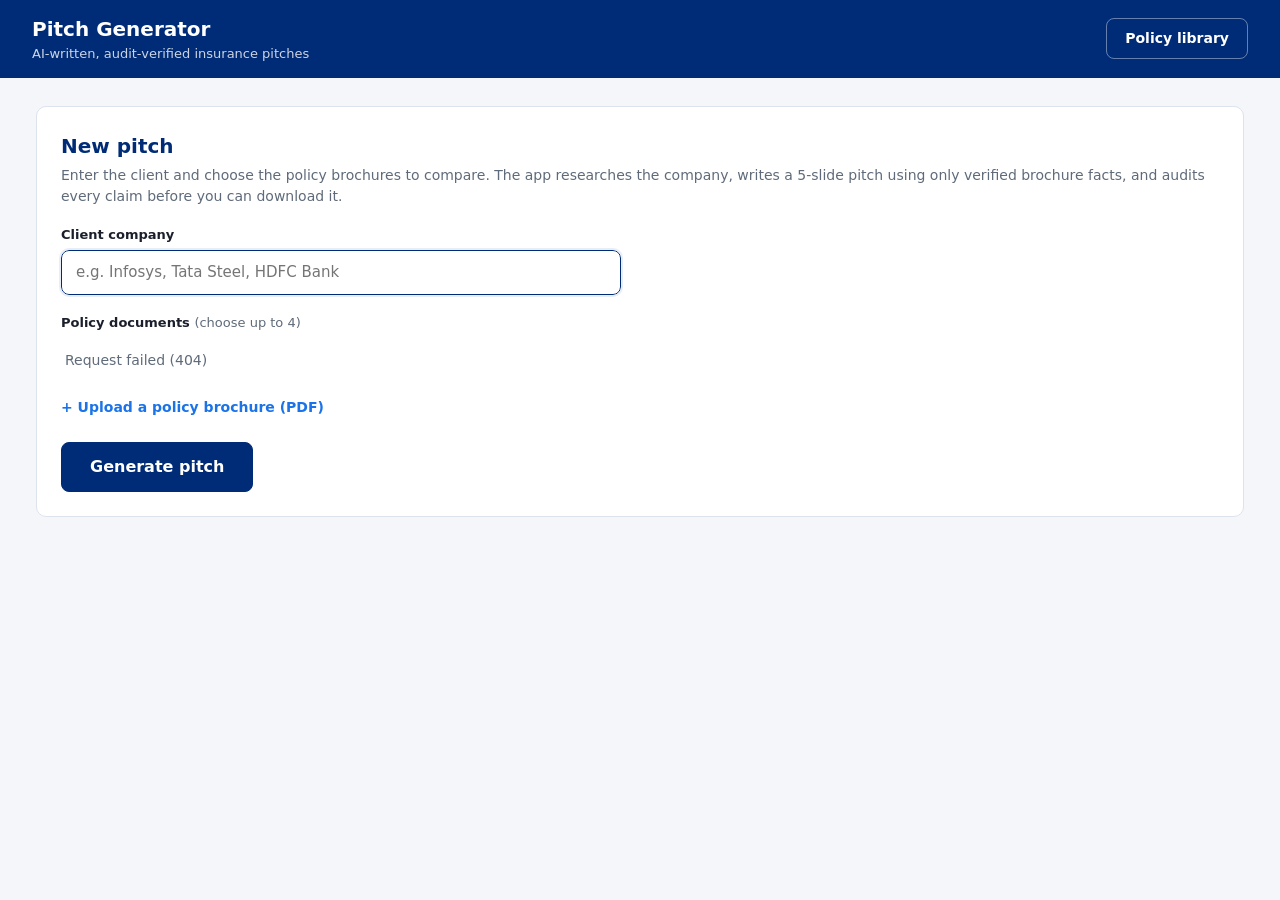
==== commit 83b0a9d0: "Phase 7: Azure-ready config; remove logo and mode badge" ====
--- a/static/index.html
+++ b/static/index.html
@@ -12,7 +12,6 @@
 <body>
   <header class="topbar">
     <div class="brand">
-      <span class="logo">M</span>
       <div>
         <h1>Pitch Generator</h1>
         <p>AI-written, audit-verified insurance pitches</p>
@@ -20,7 +19,7 @@
     </div>
     <div class="topbar-right">
       <button id="library-btn" type="button" class="btn ghost">Policy library</button>
-      <span id="mode-badge" class="badge">Connecting…</span>
+      <span id="mode-badge" hidden></span>
     </div>
   </header>
 
